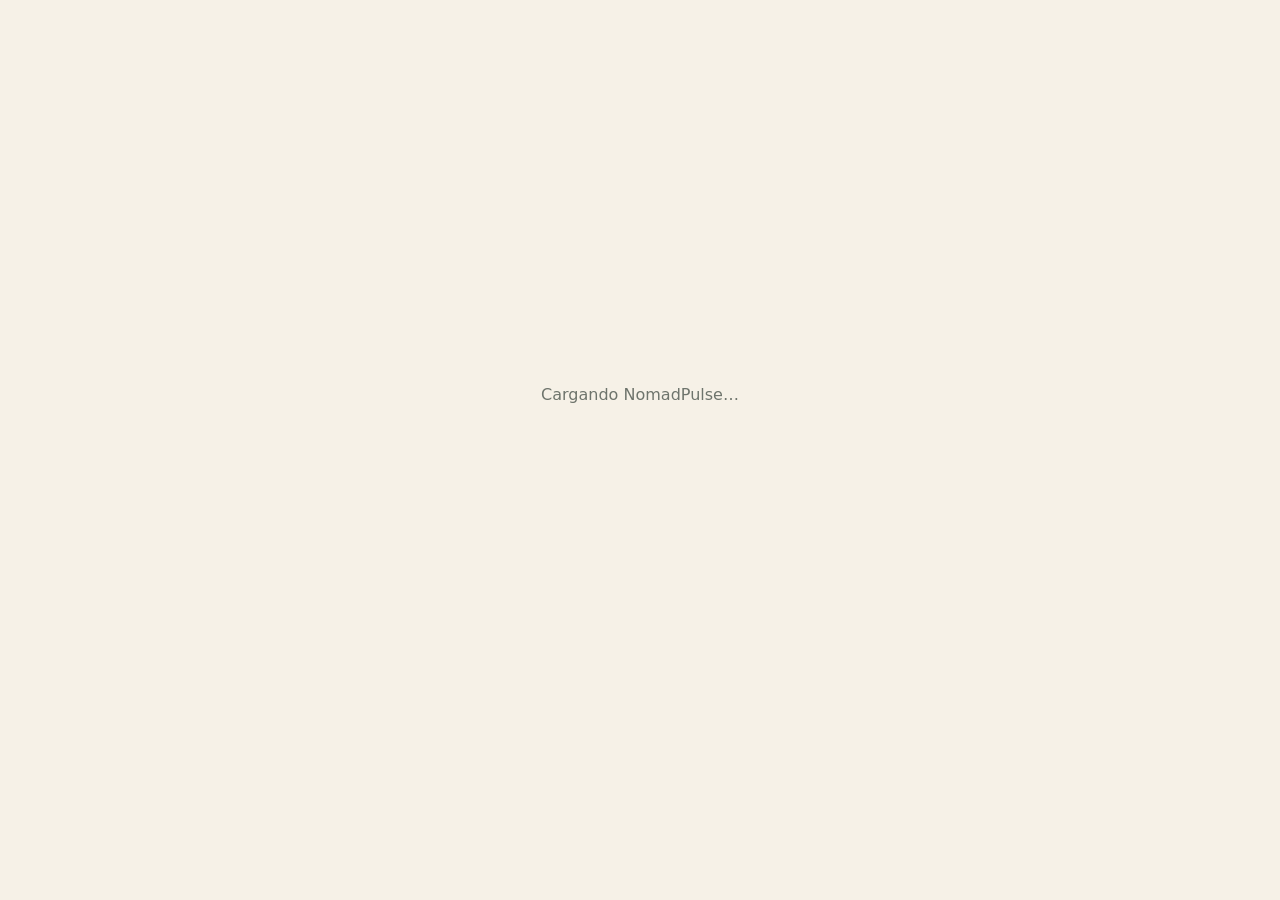
==== src/index.html @ 168021d3 "S3L2 Paso 3 – T0.1: estructura base y paleta Tropical Costa Rica Co-Authored-By: Claude Opus 5.5 <no" ====
<!doctype html>
<html lang="es">
<head>
  <meta charset="utf-8">
  <meta name="viewport" content="width=device-width, initial-scale=1">
  <title>NomadPulse</title>
  <link rel="stylesheet" href="styles.css">
</head>
<body>
  <div id="app">
    <p class="loading">Cargando NomadPulse…</p>
  </div>
  <script type="module" src="main.js"></script>
</body>
</html>
---- src/styles.css ----
/* Paleta "Tropical Costa Rica" (design.md §3.1) */
:root {
  --bg: #F6F1E7;
  --card: #FFFFFF;
  --primary: #1F4D3A;
  --primary-soft: #E4EEE8;
  --accent: #F2994A;
  --accent-soft: #FDEEDF;
  --alert: #C2410C;
  --alert-soft: #FCEBE3;
  --text: #1E2A24;
  --muted: #6E746C;
  --border: #E7DFD1;
  --track: #EAE3D6;

  --radius-card: 22px;
  --radius-field: 14px;
  --nav-height: 76px;
}

* { box-sizing: border-box; margin: 0; padding: 0; }

body {
  font-family: "Segoe UI", system-ui, -apple-system, sans-serif;
  background: var(--bg);
  color: var(--text);
  line-height: 1.4;
}

/* Formato móvil: columna centrada de hasta 480px */
#app {
  max-width: 480px;
  min-height: 100vh;
  margin: 0 auto;
  padding: 24px 16px calc(var(--nav-height) + 24px);
}

.loading { color: var(--muted); text-align: center; margin-top: 40vh; }

/* Encabezado de pantalla */
.eyebrow { font-size: 11px; font-weight: 700; letter-spacing: 1.4px; text-transform: uppercase; color: var(--primary); }
.title { font-size: 28px; font-weight: 800; letter-spacing: -0.5px; }
.hint { font-size: 13px; color: var(--muted); }
.row { display: flex; align-items: center; justify-content: space-between; gap: 10px; }

/* Tarjetas */
.card { background: var(--card); border-radius: var(--radius-card); padding: 16px; margin-top: 14px; }

/* Campos de formulario */
.field-label { display: block; font-size: 12.5px; color: var(--muted); margin: 10px 0 5px; }
.input {
  width: 100%;
  font: inherit;
  font-size: 15px;
  color: var(--text);
  background: var(--card);
  border: 1.5px solid var(--border);
  border-radius: var(--radius-field);
  padding: 11px 14px;
}
.input:focus { outline: none; border-color: var(--primary); }
.input.error { border-color: var(--alert); background: var(--alert-soft); }
.input:disabled { background: #F3EFE6; color: var(--muted); }
.error-text { font-size: 12px; color: var(--alert); margin-top: 5px; }

/* Botones tipo píldora */
.btn {
  display: block;
  width: 100%;
  font: inherit;
  font-size: 15px;
  font-weight: 700;
  text-align: center;
  border: 1.5px solid transparent;
  border-radius: 999px;
  padding: 14px;
  cursor: pointer;
}
.btn-primary { background: var(--primary); color: #fff; }
.btn-ghost { background: var(--card); color: var(--text); border-color: var(--border); }
.btn-danger { background: var(--card); color: var(--alert); border-color: #F2C9B8; }
.btn-solid-danger { background: var(--alert); color: #fff; }

/* Selector de dos o tres opciones (Previo/Durante, ₡/$) */
.pill-toggle { display: flex; background: var(--track); border-radius: 999px; padding: 4px; }
.pill-toggle button {
  flex: 1;
  font: inherit;
  font-size: 14px;
  color: var(--muted);
  background: none;
  border: 0;
  border-radius: 999px;
  padding: 9px 4px;
  cursor: pointer;
}
.pill-toggle button[aria-pressed="true"] { background: var(--card); color: var(--text); font-weight: 700; box-shadow: 0 2px 6px rgba(0, 0, 0, .08); }

/* Botón ₡ ⇄ $ */
.chip-toggle {
  font: inherit;
  font-size: 13px;
  font-weight: 700;
  color: #fff;
  background: var(--primary);
  border: 0;
  border-radius: 999px;
  padding: 6px 12px;
  cursor: pointer;
}

/* Barras de progreso */
.bar { display: flex; height: 8px; border-radius: 999px; background: var(--track); overflow: hidden; }
.bar > span { display: block; height: 100%; }

/* Alertas */
.alert-box { background: var(--alert-soft); border: 1.5px solid #E7A98E; border-radius: 18px; padding: 12px 14px; margin-top: 14px; font-size: 13px; color: var(--alert); }

/* Navegación inferior */
.bottom-nav {
  position: fixed;
  left: 0;
  right: 0;
  bottom: 0;
  height: var(--nav-height);
  background: var(--card);
  border-top: 1px solid var(--border);
  display: flex;
  justify-content: center;
}
.bottom-nav-inner { display: flex; justify-content: space-around; align-items: center; width: 100%; max-width: 480px; }
.bottom-nav button {
  display: flex;
  flex-direction: column;
  align-items: center;
  gap: 3px;
  font: inherit;
  font-size: 11px;
  color: var(--muted);
  background: none;
  border: 0;
  cursor: pointer;
}
.bottom-nav button[aria-current="page"] { color: var(--primary); font-weight: 700; }
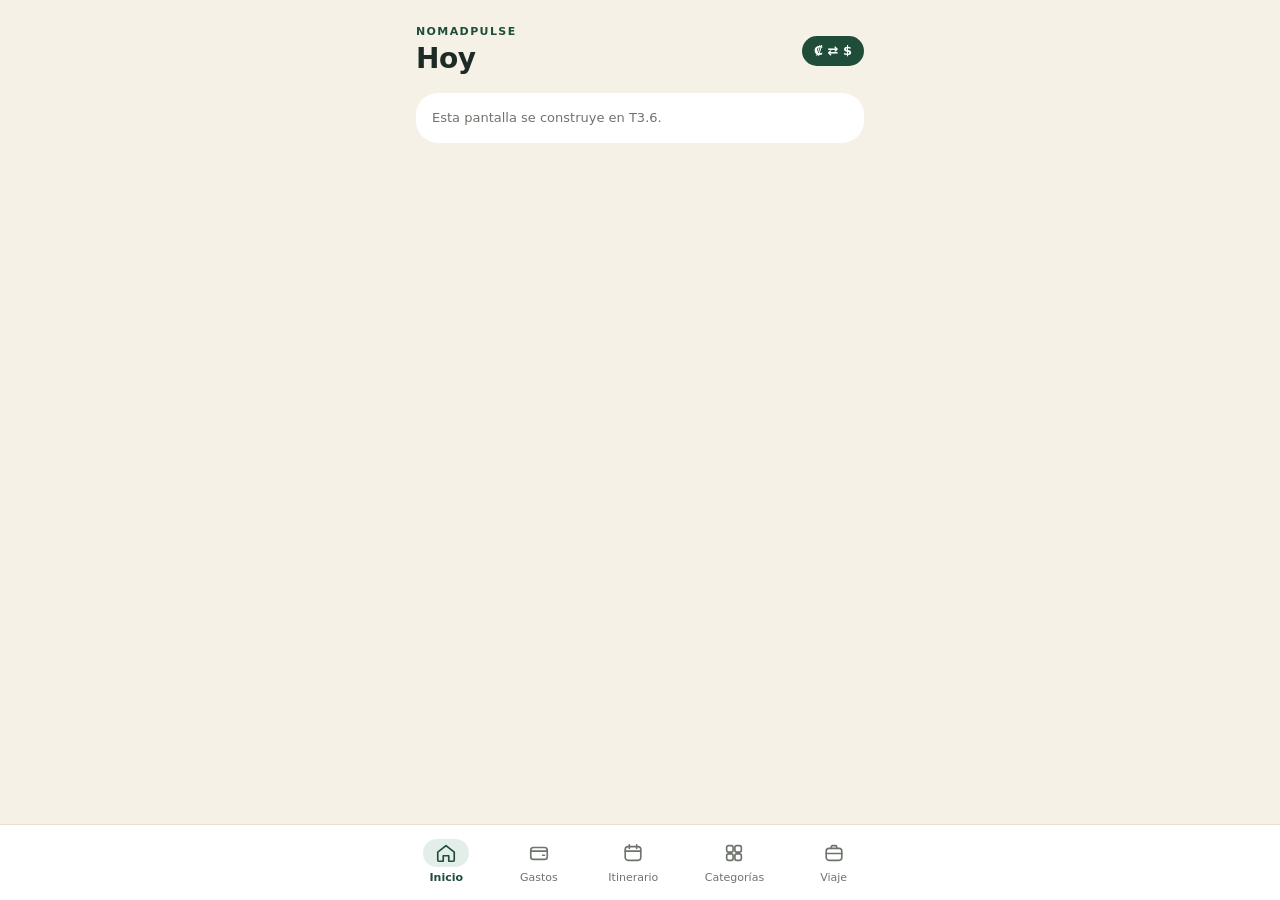
==== commit d44bae54: "S3L2 Paso 3 – T3.1: estructura común, navegación, botón ₡ ⇄ $ y diálogo de confirmación Co-Authored-" ====
--- a/src/index.html
+++ b/src/index.html
@@ -4,6 +4,7 @@
   <meta charset="utf-8">
   <meta name="viewport" content="width=device-width, initial-scale=1">
   <title>NomadPulse</title>
+  <link rel="icon" href="data:,">
   <link rel="stylesheet" href="styles.css">
 </head>
 <body>
--- a/src/styles.css
+++ b/src/styles.css
@@ -142,3 +142,32 @@
   cursor: pointer;
 }
 .bottom-nav button[aria-current="page"] { color: var(--primary); font-weight: 700; }
+.bottom-nav svg { padding: 3px 12px; box-sizing: content-box; border-radius: 999px; }
+.bottom-nav button[aria-current="page"] svg { background: var(--primary-soft); }
+
+/* Botón ₡ ⇄ $ activo: los montos se ven en la otra moneda */
+.chip-toggle[aria-pressed="true"] { background: var(--accent); }
+
+.spaced { margin-top: 14px; }
+
+/* Ícono en caja redondeada */
+.icon-box { width: 38px; height: 38px; border-radius: 12px; display: grid; place-items: center; font-size: 13px; font-weight: 800; }
+.icon-box-alert { background: var(--alert-soft); color: var(--alert); }
+
+/* ConfirmDialog: hoja inferior sobre fondo oscuro */
+.dialog-layer { position: fixed; inset: 0; z-index: 10; }
+.overlay { position: absolute; inset: 0; background: rgba(30, 42, 36, .45); }
+.sheet {
+  position: absolute;
+  left: 0;
+  right: 0;
+  bottom: 0;
+  max-width: 480px;
+  margin: 0 auto;
+  background: var(--card);
+  border-radius: 28px 28px 0 0;
+  padding: 14px 20px 24px;
+}
+.sheet-handle { width: 44px; height: 5px; border-radius: 9px; background: #DDD5C6; margin: 0 auto 14px; }
+.sheet-title { font-size: 20px; font-weight: 800; margin: 10px 0 4px; }
+.button-pair { display: grid; grid-template-columns: 1fr 1fr; gap: 10px; margin-top: 16px; }
